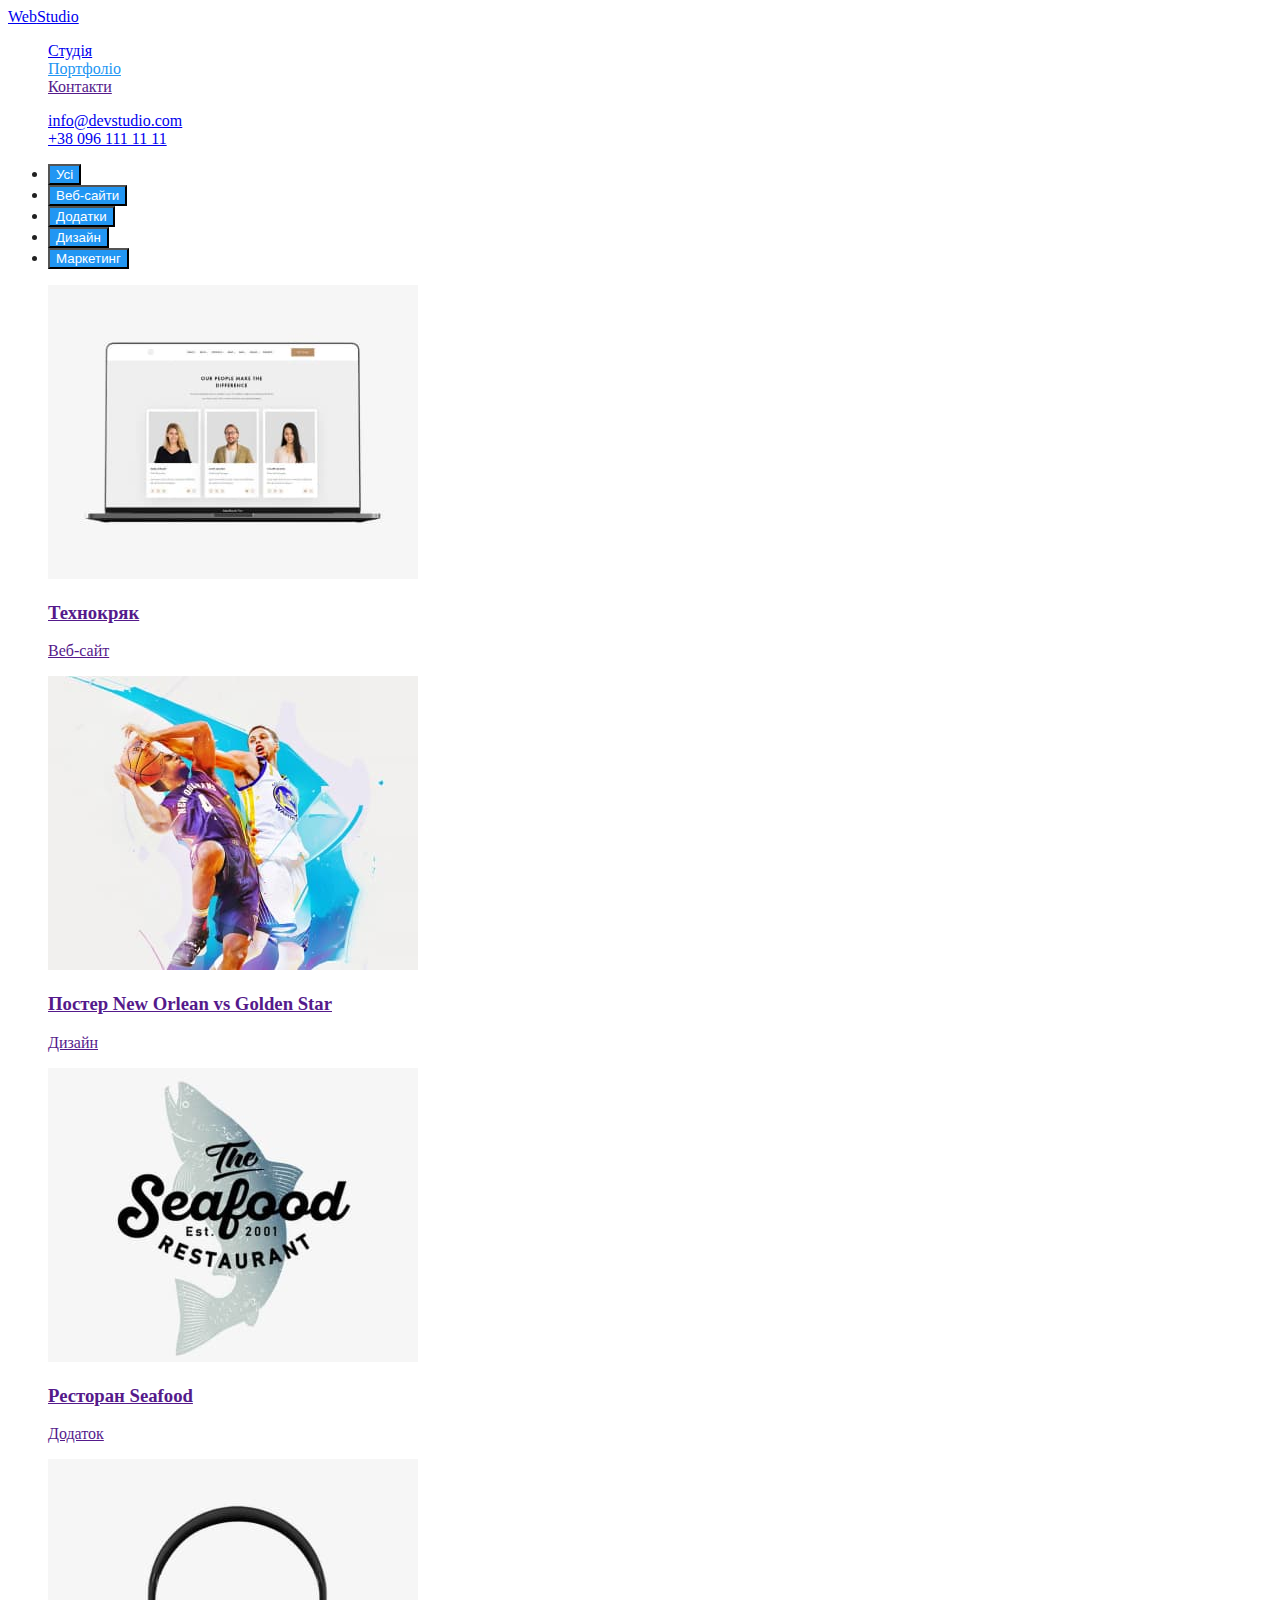
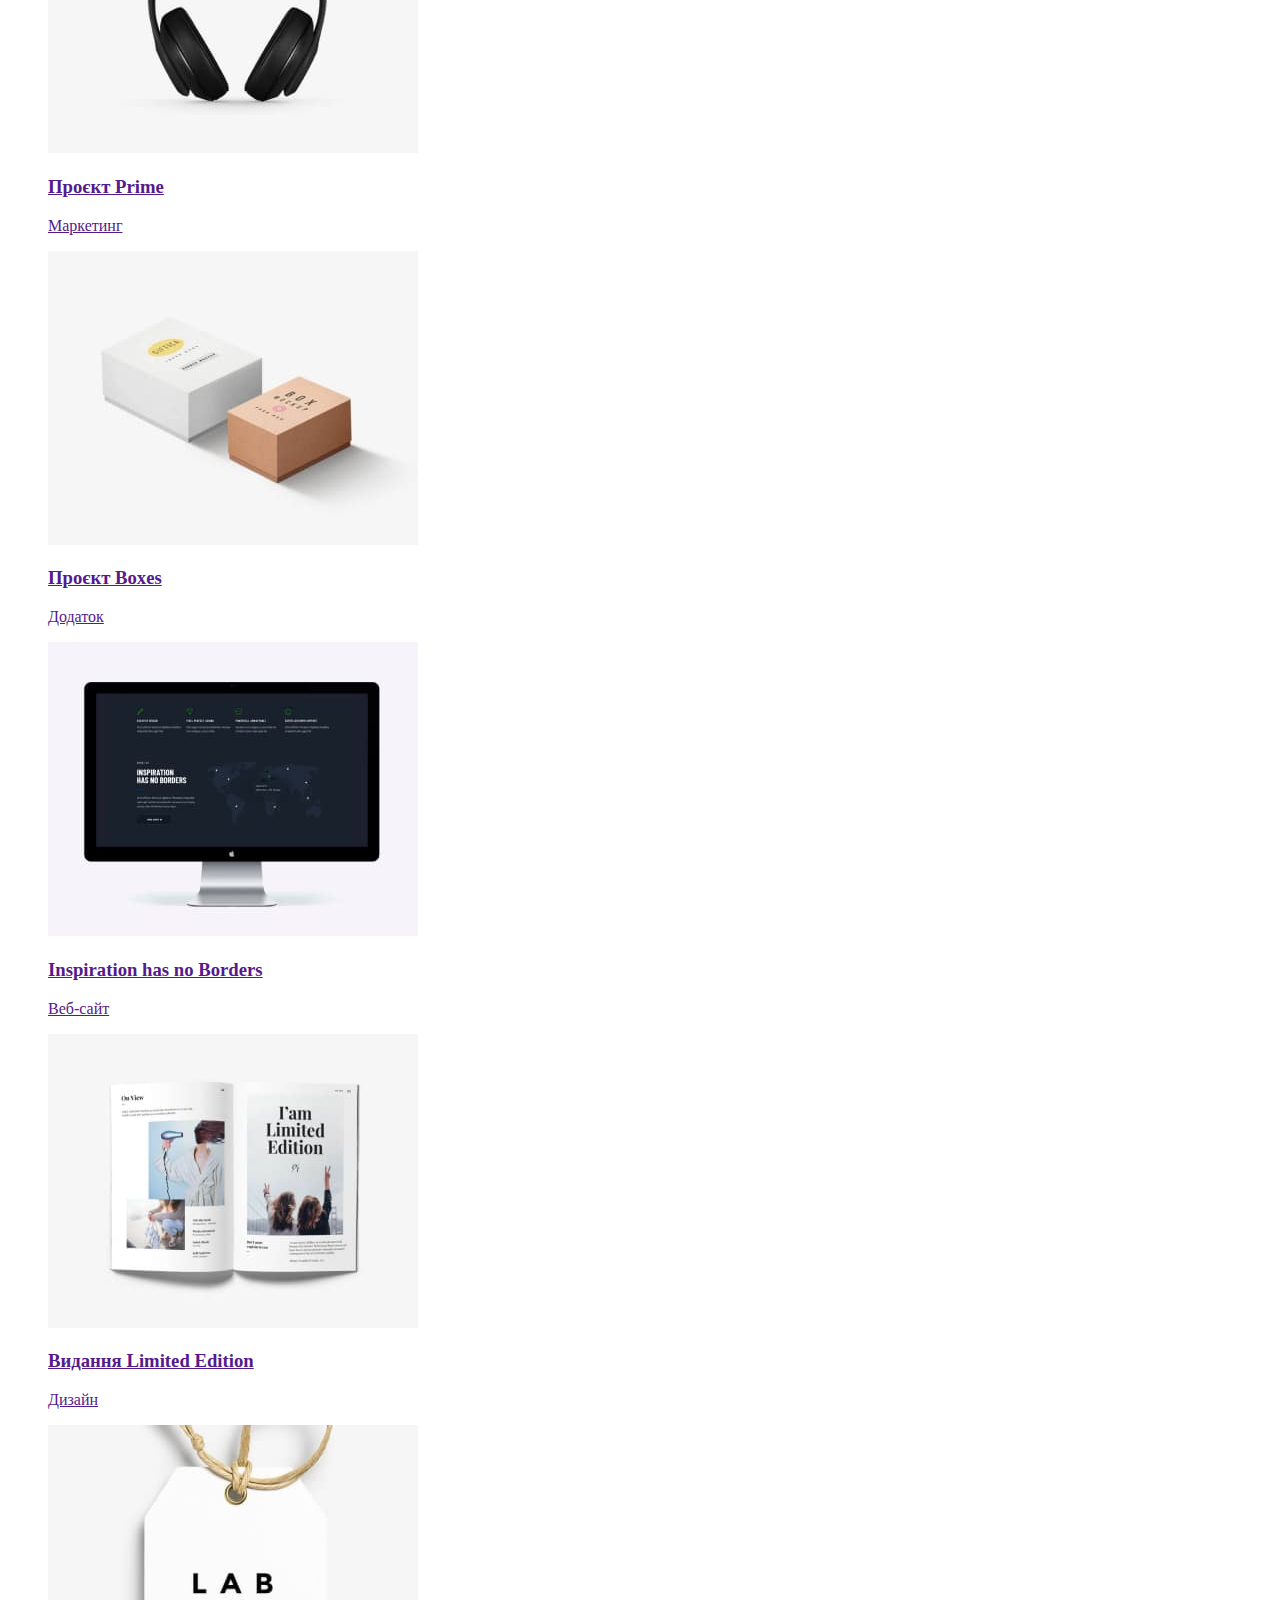
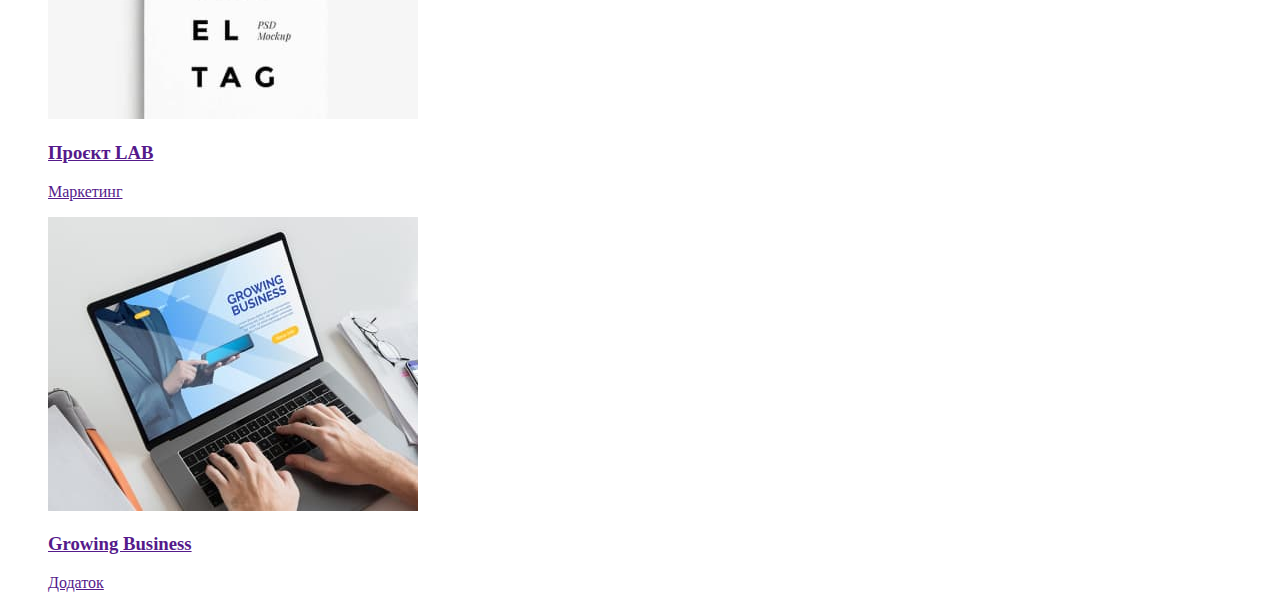
==== portfolio.html @ 47d782c4 "Honework" ====
<!DOCTYPE html>
<html lang="ua">
  <head>
    <meta charset="UTF-8" />
    <meta http-equiv="X-UA-Compatible" content="IE=edge" />
    <meta name="viewport" content="width= , initial-scale=1.0" />
    <title>Portfolio</title>
    <link rel="stylesheet" href="./css/styles.css" />
  </head>

  <body>
    <header>
      <nav>
        <a lang="en" href="./index.html">Web<span>Studio</span></a>

        <ul class="site-nav list">
          <li class="list"><a class="link" href="./index.html">Студія</a></li>
          <li class="list"><a class="link current" href="./portfolio.html">Портфоліо</a></li>
          <li class="list"><a class="link" href="">Контакти</a></li>
        </ul>
      </nav>

      <ul>
        <li class="list link"><a href="mailto:info@devstudio.com">info@devstudio.com</a></li>
        <li class="list"><a href="tel:+380961111111">+38 096 111 11 11</a></li>
      </ul>
    </header>

    <main>
      <h1 hidden>Наші роботи</h1>
      <ul>
        <li><button type="button" class="button">Усі</button></li>
        <li><button type="button" class="button">Веб-сайти</button></li>
        <li><button type="button" class="button">Додатки</button></li>
        <li><button type="button" class="button">Дизайн</button></li>
        <li><button type="button" class="button">Маркетинг</button></li>
      </ul>
      <ul class="product-list list">
        <li>
          <a href=""
            ><img src="./images/tecno.jpg" alt="Веб-сайт" width="370" />
            <h3 class="title">Технокряк</h3>
            <p class="description">Веб-сайт</p></a
          >
        </li>
        <li>
          <a href=""
            ><img src="./images/bascketball.jpg" alt="Банер" width="370" />
            <h3 class="title">Постер New Orlean vs Golden Star</h3>
            <p class="description">Дизайн</p></a
          >
        </li>
        <li>
          <a href=""
            ><img src="./images/seafood.jpg" alt="Додаток" width="370" />
            <h3 class="title">Ресторан Seafood</h3>
            <p class="description">Додаток</p></a
          >
        </li>
        <li>
          <a href=""
            ><img src="./images/headphones.jpg" alt="Маркетинг" width="370" />
            <h3 class="title">Проєкт Prime</h3>
            <p class="description">Маркетинг</p></a
          >
        </li>
        <li>
          <a href=""
            ><img src="./images/boxes.jpg" alt="Додаток" width="370" />
            <h3 class="title">Проєкт Boxes</h3>
            <p class="description">Додаток</p></a
          >
        </li>
        <li>
          <a href=""
            ><img src="./images/monitor.jpg" alt="Веб-сайт" width="370" />
            <h3 class="title">Inspiration has no Borders</h3>
            <p class="description">Веб-сайт</p></a
          >
        </li>
        <li>
          <a href=""
            ><img src="./images/book.jpg" alt="Дизайн" width="370" />
            <h3 class="title">Видання Limited Edition</h3>
            <p class="description">Дизайн</p></a
          >
        </li>
        <li>
          <a href=""
            ><img src="./images/label.jpg" alt="Маркетинг" width="370" />
            <h3 class="title">Проєкт LAB</h3>
            <p class="description">Маркетинг</p></a
          >
        </li>
        <li>
          <a href=""
            ><img src="./images/laptop.jpg" alt="Додаток" width="370" />
            <h3 class="title">Growing Business</h3>
            <p class="description">Додаток</p></a
          >
        </li>
      </ul>
    </main>
  </body>
</html>
---- css/styles.css ----
:root {
  --primary-text-color: #212121;
  --secondary-text-color: #757575;
  --accent-color: #2196f3;
  --hero-text: #ffffff;
}

body {
  color: var(--primary-text-color);
  background-color: #fff;
}

.list {
  list-style: none;
}

/* site nav */
.site-nav {
  color: var(--accent-color);
}

.site-nav .link:hover,
.site-nav .link:focus {
  color: var(--accent-color);
}

.site-nav .link.current {
  color: var(--accent-color);
}

/* button */
.button {
  color: var(--hero-text);
  background-color: var(--accent-color);
}
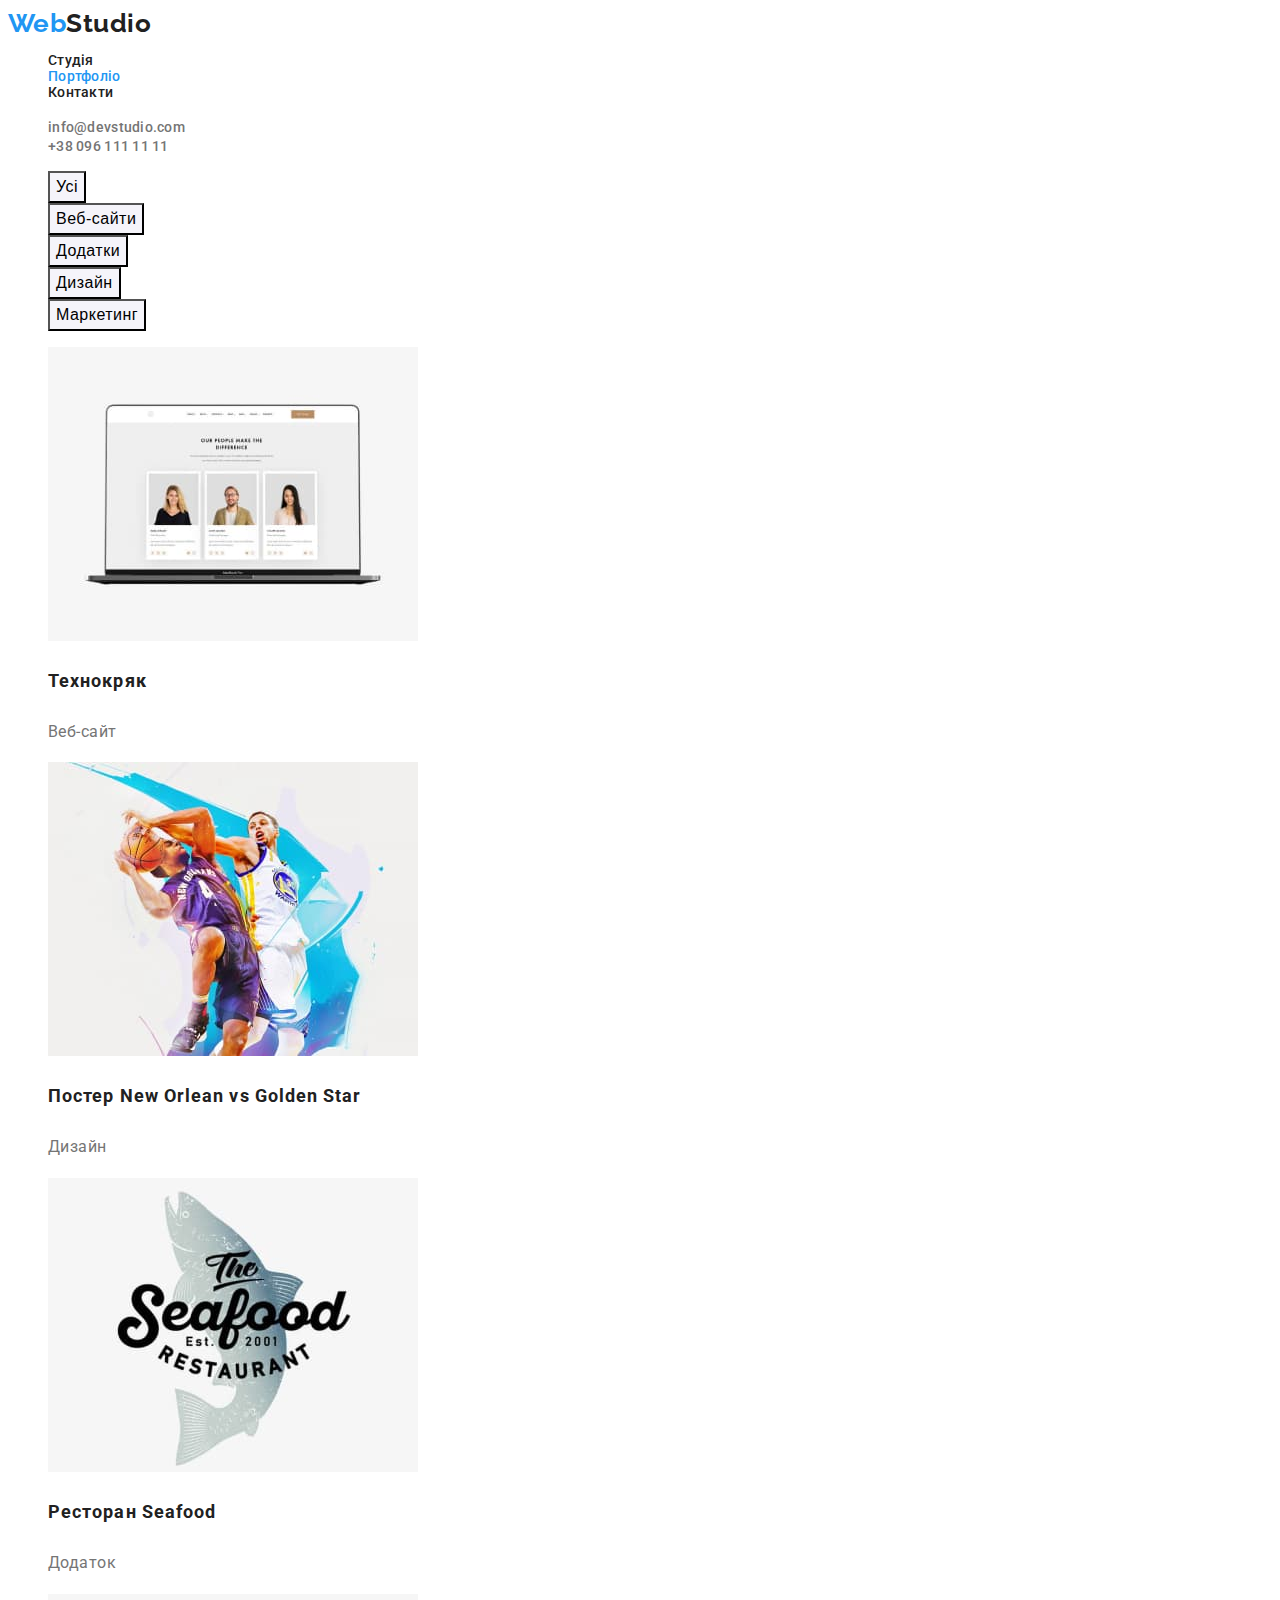
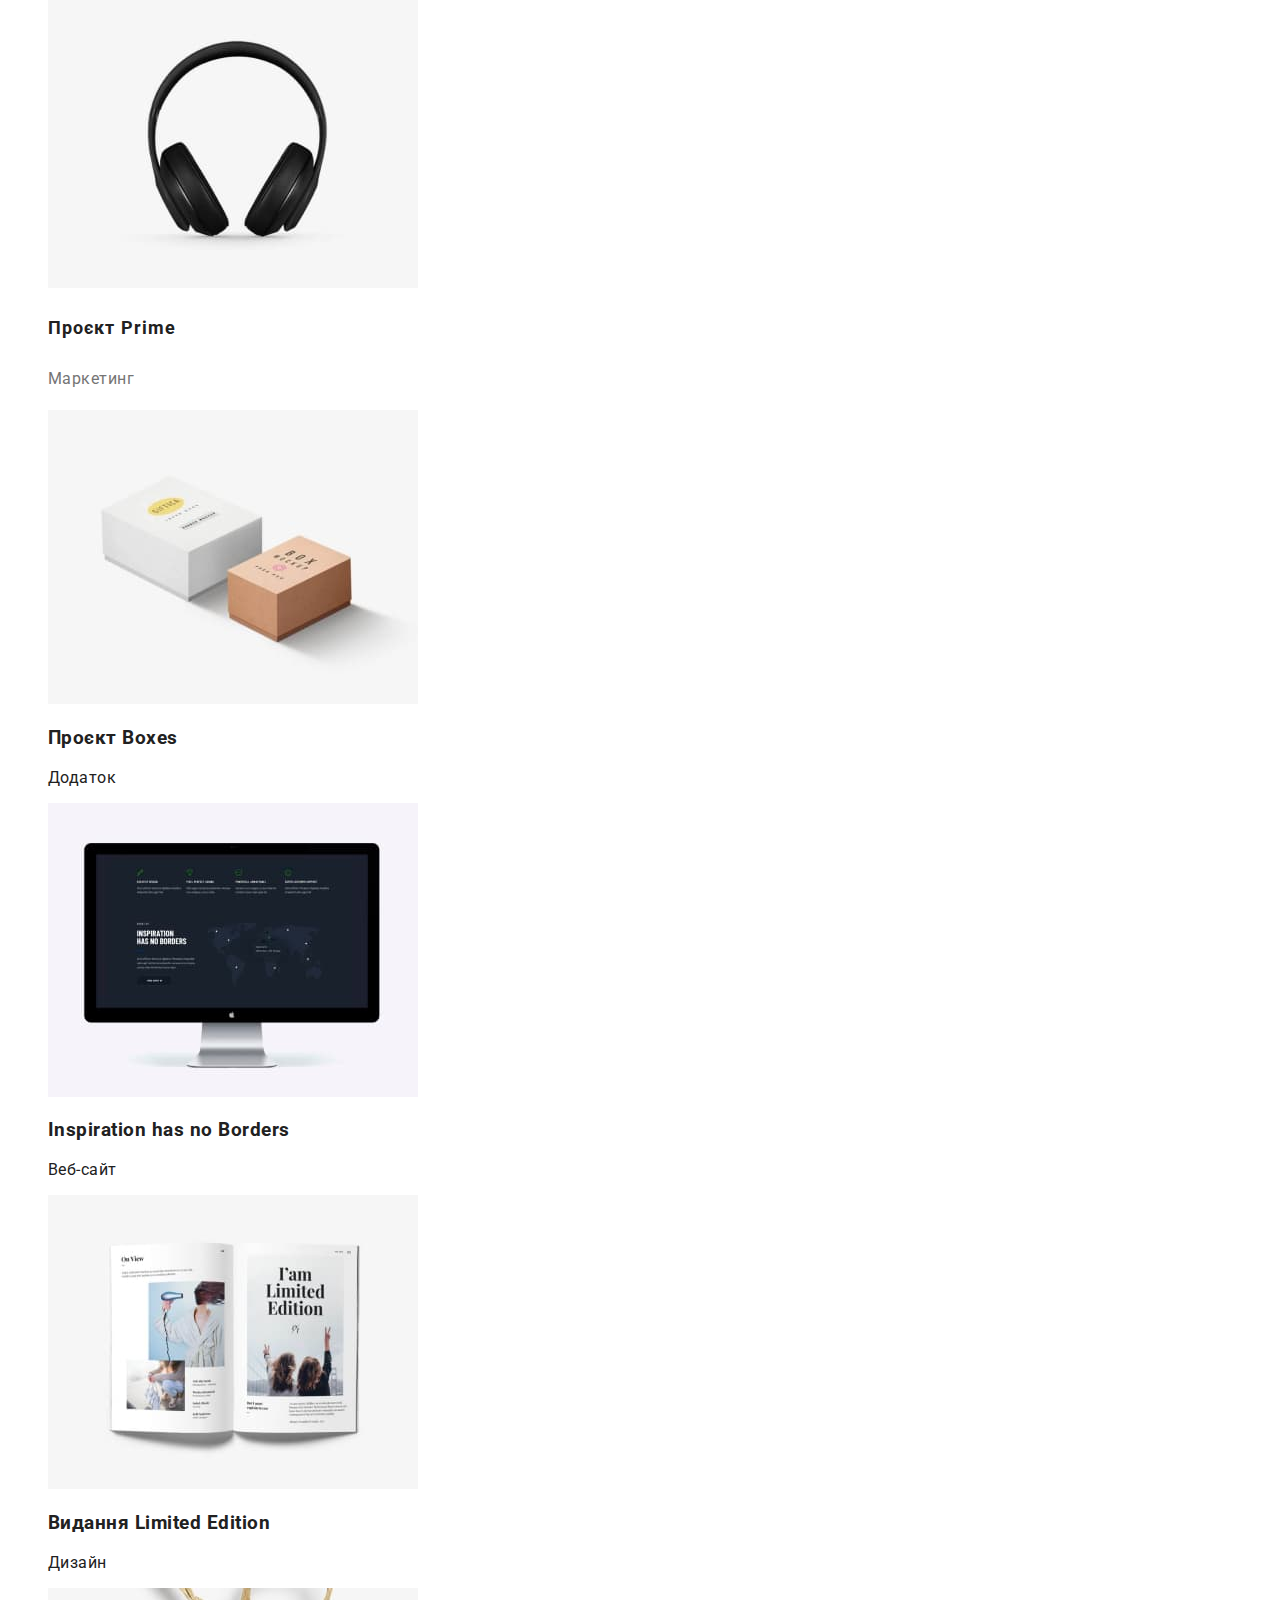
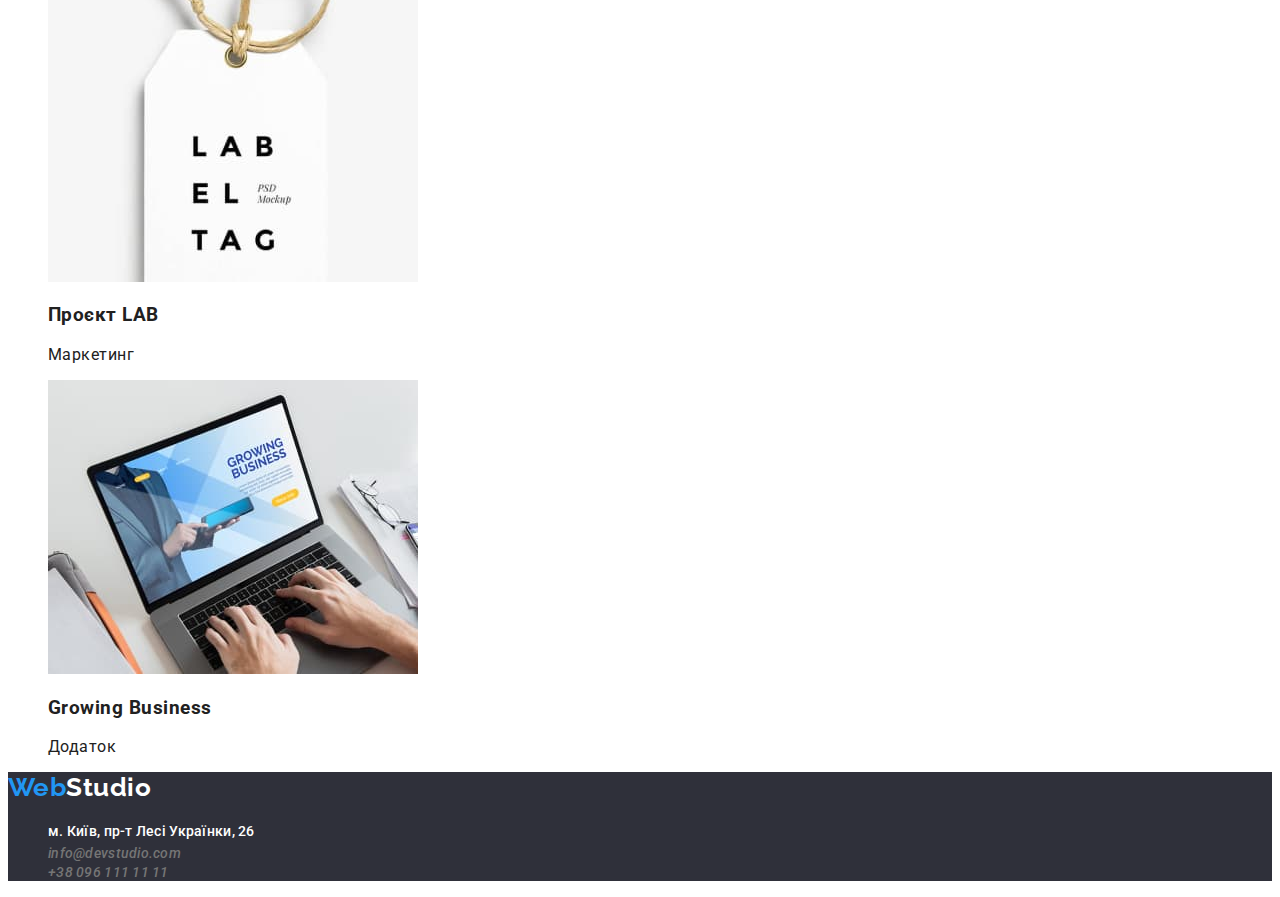
==== commit 76826824: "homework 2" ====
--- a/portfolio.html
+++ b/portfolio.html
@@ -1,17 +1,20 @@
 <!DOCTYPE html>
-<html lang="ua">
+<html lang="uk">
   <head>
     <meta charset="UTF-8" />
     <meta http-equiv="X-UA-Compatible" content="IE=edge" />
     <meta name="viewport" content="width= , initial-scale=1.0" />
     <title>Portfolio</title>
+    <link rel="preconnect" href="https://fonts.googleapis.com" />
+    <link rel="preconnect" href="https://fonts.gstatic.com" crossorigin />
+    <link href="https://fonts.googleapis.com/css2?family=Raleway:wght@700&family=Roboto:wght@400;500;700;900&display=swap" rel="stylesheet" />
     <link rel="stylesheet" href="./css/styles.css" />
   </head>
 
   <body>
     <header>
       <nav>
-        <a lang="en" href="./index.html">Web<span>Studio</span></a>
+        <a class="logo link" lang="en" href="./index.html"><span class="logo-web">Web</span>Studio</a>
 
         <ul class="site-nav list">
           <li class="list"><a class="link" href="./index.html">Студія</a></li>
@@ -20,86 +23,84 @@
         </ul>
       </nav>
 
-      <ul>
-        <li class="list link"><a href="mailto:info@devstudio.com">info@devstudio.com</a></li>
-        <li class="list"><a href="tel:+380961111111">+38 096 111 11 11</a></li>
+      <ul class="contacts">
+        <li class="list"><a class="link" href="mailto:info@devstudio.com">info@devstudio.com</a></li>
+        <li class="list"><a class="link" href="tel:+380961111111">+38 096 111 11 11</a></li>
       </ul>
     </header>
 
     <main>
-      <h1 hidden>Наші роботи</h1>
-      <ul>
-        <li><button type="button" class="button">Усі</button></li>
-        <li><button type="button" class="button">Веб-сайти</button></li>
-        <li><button type="button" class="button">Додатки</button></li>
-        <li><button type="button" class="button">Дизайн</button></li>
-        <li><button type="button" class="button">Маркетинг</button></li>
+      <h1 class="visually-hidden">Наші проєкти</h1>
+      <ul class="filter list">
+        <li><button type="button" class="filter-button">Усі</button></li>
+        <li><button type="button" class="filter-button">Веб-сайти</button></li>
+        <li><button type="button" class="filter-button">Додатки</button></li>
+        <li><button type="button" class="filter-button">Дизайн</button></li>
+        <li><button type="button" class="filter-button">Маркетинг</button></li>
       </ul>
+
       <ul class="product-list list">
         <li>
-          <a href=""
-            ><img src="./images/tecno.jpg" alt="Веб-сайт" width="370" />
-            <h3 class="title">Технокряк</h3>
-            <p class="description">Веб-сайт</p></a
-          >
+          <img src="./images/tecno.jpg" alt="Веб-сайт" width="370" />
+          <h3 class="project-name">Технокряк</h3>
+          <p class="project-description">Веб-сайт</p>
         </li>
         <li>
-          <a href=""
-            ><img src="./images/bascketball.jpg" alt="Банер" width="370" />
-            <h3 class="title">Постер New Orlean vs Golden Star</h3>
-            <p class="description">Дизайн</p></a
-          >
+          <img src="./images/bascketball.jpg" alt="Банер" width="370" />
+          <h3 class="project-name">Постер New Orlean vs Golden Star</h3>
+          <p class="project-description">Дизайн</p>
         </li>
         <li>
-          <a href=""
-            ><img src="./images/seafood.jpg" alt="Додаток" width="370" />
-            <h3 class="title">Ресторан Seafood</h3>
-            <p class="description">Додаток</p></a
-          >
+          <img src="./images/seafood.jpg" alt="Додаток" width="370" />
+          <h3 class="project-name">Ресторан Seafood</h3>
+          <p class="project-description">Додаток</p>
         </li>
         <li>
-          <a href=""
-            ><img src="./images/headphones.jpg" alt="Маркетинг" width="370" />
-            <h3 class="title">Проєкт Prime</h3>
-            <p class="description">Маркетинг</p></a
-          >
+          <img src="./images/headphones.jpg" alt="Маркетинг" width="370" />
+          <h3 class="project-name">Проєкт Prime</h3>
+          <p class="project-description">Маркетинг</p>
         </li>
         <li>
-          <a href=""
-            ><img src="./images/boxes.jpg" alt="Додаток" width="370" />
-            <h3 class="title">Проєкт Boxes</h3>
-            <p class="description">Додаток</p></a
-          >
+          <img src="./images/boxes.jpg" alt="Додаток" width="370" />
+          <h3 class="title">Проєкт Boxes</h3>
+          <p class="description">Додаток</p>
         </li>
         <li>
-          <a href=""
-            ><img src="./images/monitor.jpg" alt="Веб-сайт" width="370" />
-            <h3 class="title">Inspiration has no Borders</h3>
-            <p class="description">Веб-сайт</p></a
-          >
+          <img src="./images/monitor.jpg" alt="Веб-сайт" width="370" />
+          <h3 class="title">Inspiration has no Borders</h3>
+          <p class="description">Веб-сайт</p>
         </li>
         <li>
-          <a href=""
-            ><img src="./images/book.jpg" alt="Дизайн" width="370" />
-            <h3 class="title">Видання Limited Edition</h3>
-            <p class="description">Дизайн</p></a
-          >
+          <img src="./images/book.jpg" alt="Дизайн" width="370" />
+          <h3 class="title">Видання Limited Edition</h3>
+          <p class="description">Дизайн</p>
         </li>
         <li>
-          <a href=""
-            ><img src="./images/label.jpg" alt="Маркетинг" width="370" />
-            <h3 class="title">Проєкт LAB</h3>
-            <p class="description">Маркетинг</p></a
-          >
+          <img src="./images/label.jpg" alt="Маркетинг" width="370" />
+          <h3 class="title">Проєкт LAB</h3>
+          <p class="description">Маркетинг</p>
         </li>
         <li>
-          <a href=""
-            ><img src="./images/laptop.jpg" alt="Додаток" width="370" />
-            <h3 class="title">Growing Business</h3>
-            <p class="description">Додаток</p></a
-          >
+          <img src="./images/laptop.jpg" alt="Додаток" width="370" />
+          <h3 class="title">Growing Business</h3>
+          <p class="description">Додаток</p>
         </li>
       </ul>
     </main>
+
+    <footer class="footer">
+      <a class="logo link" lang="en" href="./index.html"><span class="logo-web">Web</span>Studio</a>
+      <address>
+        <ul class="contacts">
+          <li class="list">
+            <a class="map link" href="https://goo.gl/maps/CPtrU1FHBa2aNyZL9" target="_blank" rel="noreferrer noopener nofollow">
+              м. Київ, пр-т Лесі Українки, 26
+            </a>
+          </li>
+          <li class="list"><a class="link" href="mailto:info@devstudio.com">info@devstudio.com</a></li>
+          <li class="list"><a class="link" href="tel:+380961111111">+38 096 111 11 11</a></li>
+        </ul>
+      </address>
+    </footer>
   </body>
 </html>
--- a/css/styles.css
+++ b/css/styles.css
@@ -1,24 +1,69 @@
 :root {
   --primary-text-color: #212121;
   --secondary-text-color: #757575;
+  --white-color: #ffffff;
   --accent-color: #2196f3;
-  --hero-text: #ffffff;
+  --background-hero-color: #2f303a;
+  --button-secondary-color: #188ce8;
+  --background-secondary-color: #f5f4fa;
 }
 
 body {
   color: var(--primary-text-color);
   background-color: #fff;
-}
-
+
+  font-family: Roboto, sans-serif;
+  letter-spacing: 0.03em;
+}
+
+/* Rules */
 .list {
   list-style: none;
 }
 
+.link {
+  text-decoration: none;
+}
+
+.visually-hidden {
+  position: absolute;
+  white-space: nowrap;
+  width: 1px;
+  height: 1px;
+  overflow: hidden;
+  border: 0;
+  padding: 0;
+  clip: rect(0 0 0 0);
+  clip-path: inset(50%);
+  margin: -1px;
+}
+
+/* logo */
+
+.logo {
+  color: var(--primary-text-color);
+
+  font-family: "Raleway";
+  font-weight: 700;
+  font-size: 26px;
+  line-height: 1.2;
+}
+
+.logo-web {
+  color: var(--accent-color);
+}
+
 /* site nav */
 .site-nav {
-  color: var(--accent-color);
-}
-
+  font-weight: 500;
+  font-size: 14px;
+  line-height: 1.14;
+  letter-spacing: 0.02em;
+}
+
+.site-nav .link {
+  color: var(--primary-text-color);
+}
 .site-nav .link:hover,
 .site-nav .link:focus {
   color: var(--accent-color);
@@ -28,8 +73,159 @@
   color: var(--accent-color);
 }
 
+/* contacts */
+.contacts .link {
+  color: var(--secondary-text-color);
+
+  font-weight: 500;
+  font-size: 14px;
+  line-height: 1.14;
+  letter-spacing: 0.02em;
+}
+
+.contacts .link:hover,
+.contacts .link:focus {
+  color: var(--accent-color);
+}
+
+/* main */
+/* hero section */
+.hero {
+  background-color: var(--background-hero-color);
+}
+
+.hero-title {
+  color: var(--white-color);
+  font-weight: 900;
+  font-size: 44px;
+  line-height: 1.36;
+  text-align: center;
+  letter-spacing: 0.06em;
+  text-transform: uppercase;
+}
+
 /* button */
-.button {
-  color: var(--hero-text);
+.hero-button {
+  font-weight: 700;
+  font-size: 16px;
+  line-height: 1.87;
+  letter-spacing: 0.06em;
+  color: var(--white-color);
   background-color: var(--accent-color);
 }
+
+.hero-button:focus,
+.hero-button:hover {
+  cursor: pointer;
+  background-color: var(--button-secondary-color);
+}
+
+/* portfolio button */
+
+.filter-button {
+  font-weight: 500;
+  font-size: 16px;
+  line-height: 1.62;
+  background-color: var(--background-secondary-color);
+  text-align: center;
+  letter-spacing: 0.03em;
+}
+.filter-button:focus,
+.filter-button:hover {
+  cursor: pointer;
+  background-color: var(--accent-color);
+  color: var(--white-color);
+}
+
+/* features section */
+
+.features-title {
+  font-weight: 700;
+  font-size: 14px;
+  line-height: 1.17;
+  letter-spacing: 0.03em;
+  text-transform: uppercase;
+}
+
+.features-description {
+  font-size: 14px;
+  line-height: 1.7;
+  letter-spacing: 0.03em;
+  color: var(--secondary-text-color);
+}
+
+/* what we are doing */
+
+.about-title {
+  font-size: 36px;
+  line-height: 1.17;
+  font-weight: 700;
+  letter-spacing: 0.03em;
+}
+
+/* our team */
+
+.team {
+  background-color: var(--background-secondary-color);
+}
+
+.team .background {
+  background-color: var(--white-color);
+}
+
+.team-title {
+  font-weight: 700;
+  font-size: 36px;
+  line-height: 1.17;
+  letter-spacing: 0.03em;
+}
+
+.team-name {
+  font-weight: 500;
+  font-size: 16px;
+  line-height: 1.19;
+  text-align: center;
+  letter-spacing: 0.03em;
+}
+
+.team-position {
+  font-size: 16px;
+  line-height: 1.19;
+  color: var(--secondary-text-color);
+  text-align: center;
+  letter-spacing: 0.03em;
+}
+
+/* footer */
+
+.footer {
+  background-color: var(--background-hero-color);
+  color: var(--white-color);
+}
+
+.footer .logo {
+  color: var(--white-color);
+}
+
+.footer .map {
+  color: var(--white-color);
+  font-size: 14px;
+  line-height: 1.7;
+  font-style: normal;
+}
+
+/* portfolio */
+.project-name {
+  font-weight: 700;
+  font-size: 18px;
+  line-height: 2;
+  letter-spacing: 0.06em;
+  color: var(--main-text-color);
+}
+
+.project-description {
+  font-size: 16px;
+  line-height: 1.87;
+  letter-spacing: 0.03em;
+  color: var(--secondary-text-color);
+}
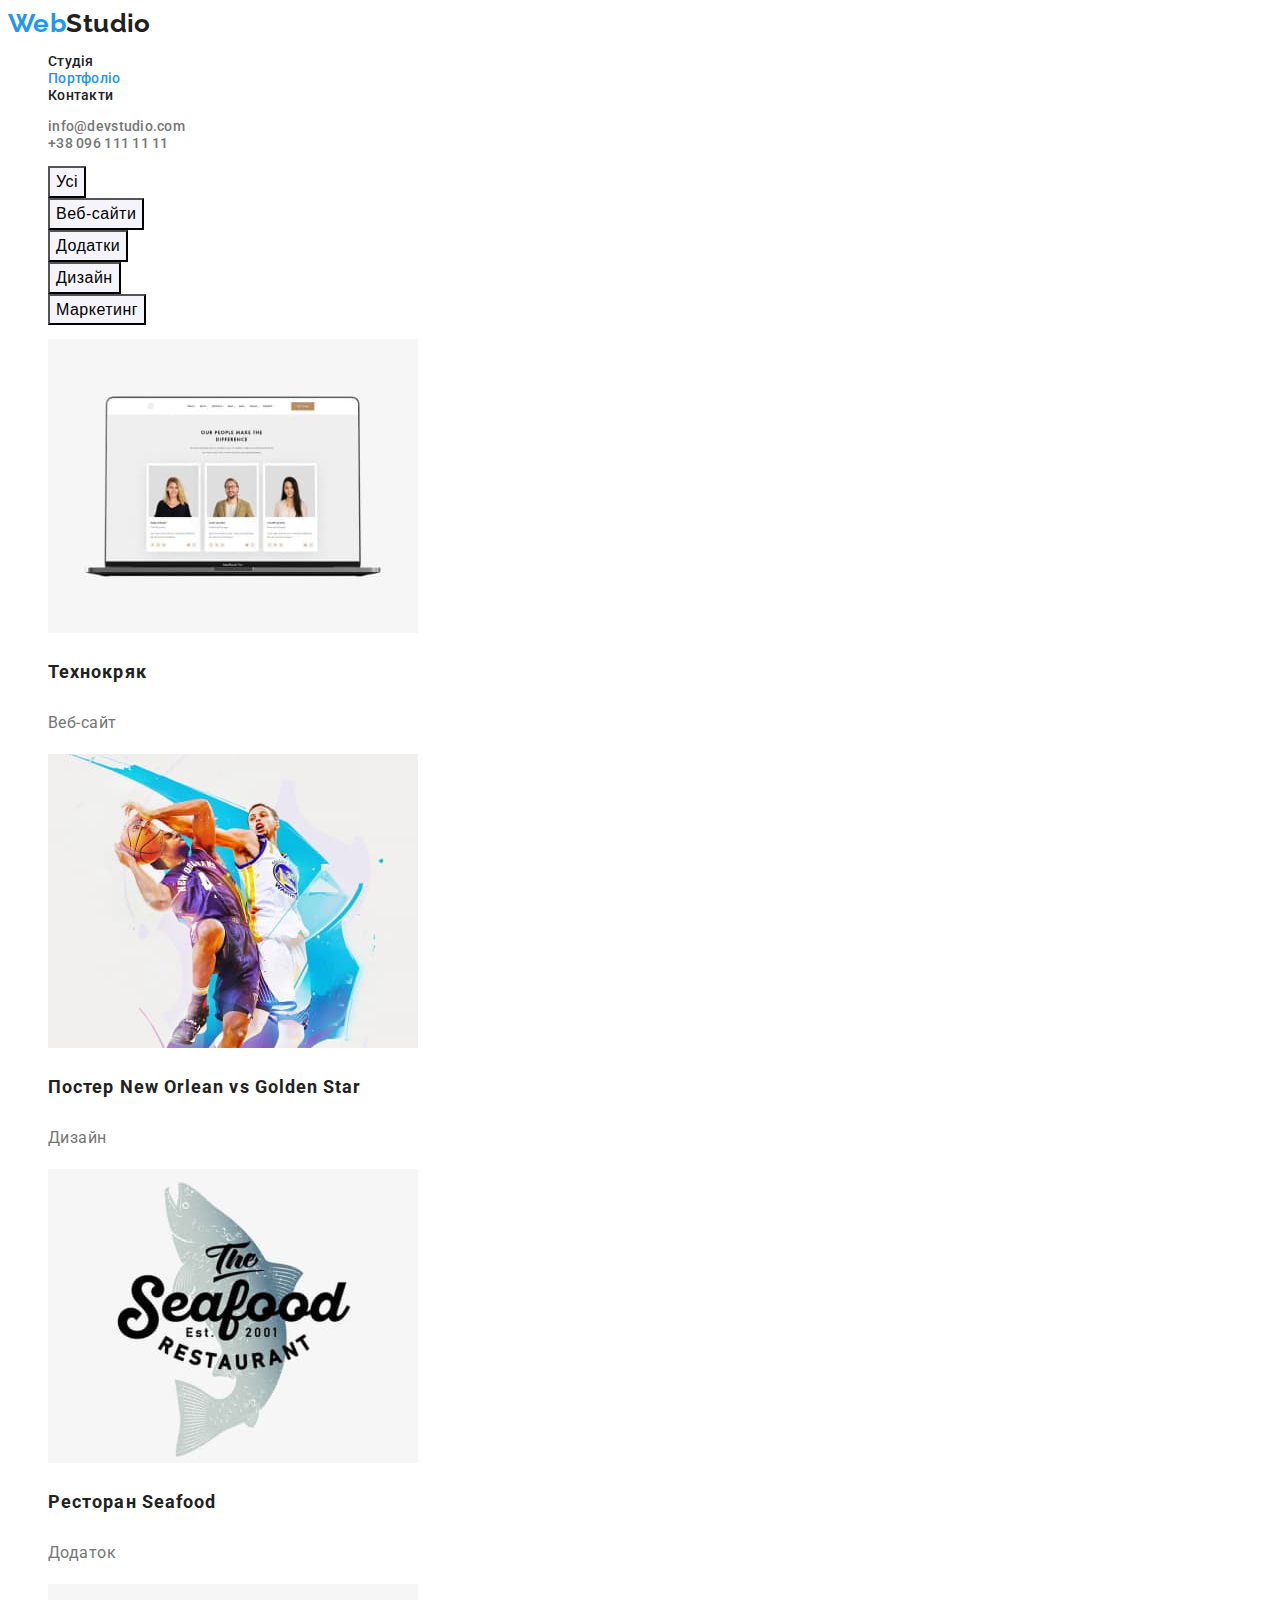
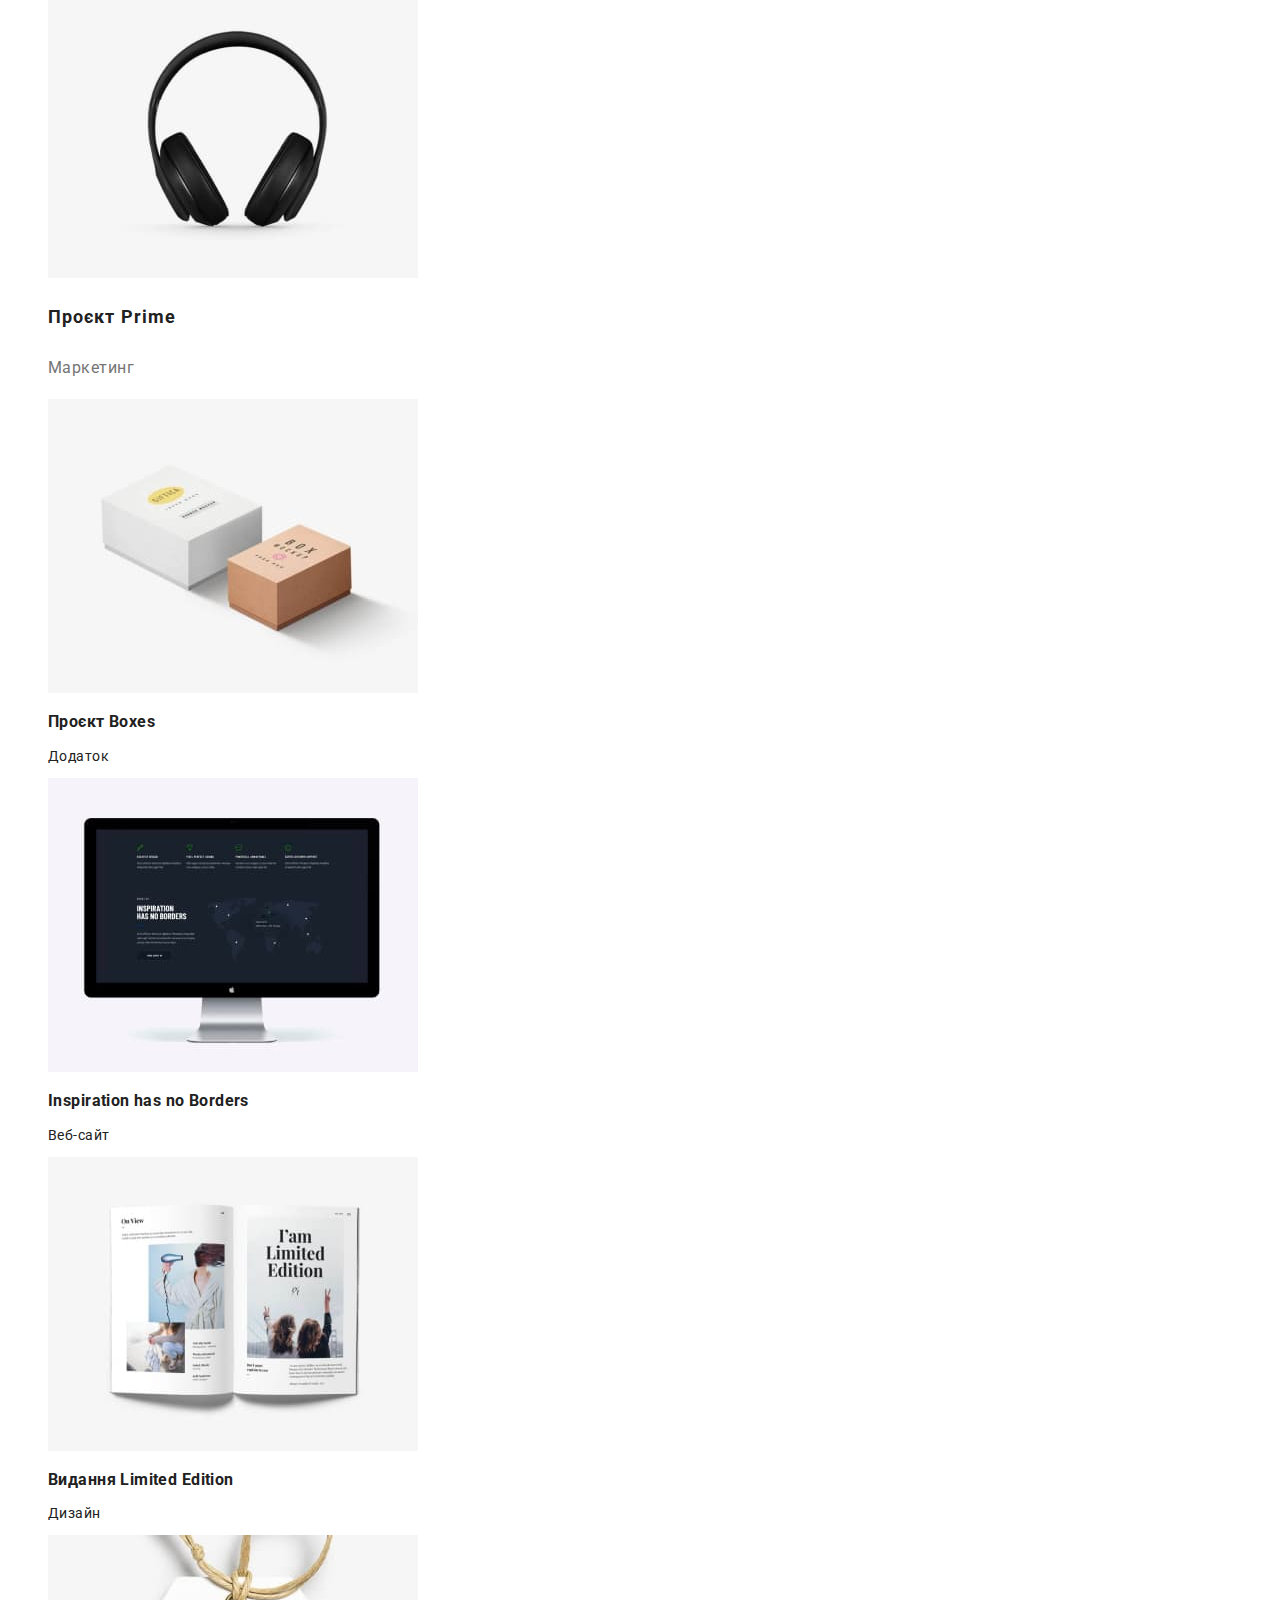
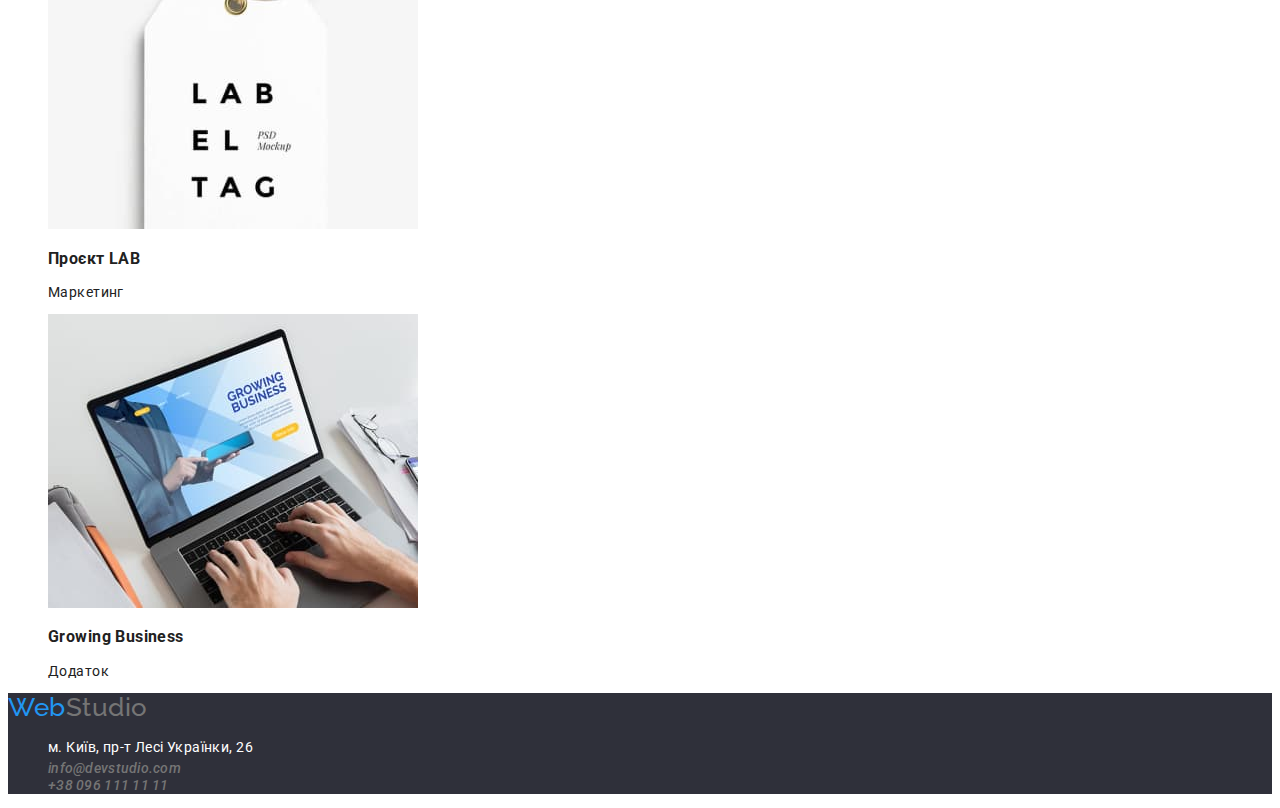
==== commit eec9de3a: "footer map" ====
--- a/portfolio.html
+++ b/portfolio.html
@@ -88,12 +88,13 @@
       </ul>
     </main>
 
-    <footer class="footer">
+     <footer class="footer">
       <a class="logo link" lang="en" href="./index.html"><span class="logo-web">Web</span>Studio</a>
+
       <address>
-        <ul class="contacts">
+        <ul class="adress list">
           <li class="list">
-            <a class="map link" href="https://goo.gl/maps/CPtrU1FHBa2aNyZL9" target="_blank" rel="noreferrer noopener nofollow">
+            <a class="map" href="https://goo.gl/maps/CPtrU1FHBa2aNyZL9" target="_blank" rel="noreferrer noopener nofollow">
               м. Київ, пр-т Лесі Українки, 26
             </a>
           </li>
--- a/css/styles.css
+++ b/css/styles.css
@@ -10,9 +10,10 @@
 
 body {
   color: var(--primary-text-color);
-  background-color: #fff;
+  background-color: var(--white-color);
 
   font-family: Roboto, sans-serif;
+  font-size: 14px;
   letter-spacing: 0.03em;
 }
 
@@ -54,16 +55,13 @@
 }
 
 /* site nav */
-.site-nav {
-  font-weight: 500;
-  font-size: 14px;
+
+.site-nav .link {
+  color: var(--primary-text-color);
+  font-weight: 500;
   line-height: 1.14;
   letter-spacing: 0.02em;
 }
-
-.site-nav .link {
-  color: var(--primary-text-color);
-}
 .site-nav .link:hover,
 .site-nav .link:focus {
   color: var(--accent-color);
@@ -78,7 +76,6 @@
   color: var(--secondary-text-color);
 
   font-weight: 500;
-  font-size: 14px;
   line-height: 1.14;
   letter-spacing: 0.02em;
 }
@@ -140,7 +137,6 @@
 /* features section */
 
 .features-title {
-  font-weight: 700;
   font-size: 14px;
   line-height: 1.17;
   letter-spacing: 0.03em;
@@ -148,7 +144,6 @@
 }
 
 .features-description {
-  font-size: 14px;
   line-height: 1.7;
   letter-spacing: 0.03em;
   color: var(--secondary-text-color);
@@ -156,10 +151,9 @@
 
 /* what we are doing */
 
-.about-title {
+.section-title {
   font-size: 36px;
   line-height: 1.17;
-  font-weight: 700;
   letter-spacing: 0.03em;
 }
 
@@ -173,13 +167,6 @@
   background-color: var(--white-color);
 }
 
-.team-title {
-  font-weight: 700;
-  font-size: 36px;
-  line-height: 1.17;
-  letter-spacing: 0.03em;
-}
-
 .team-name {
   font-weight: 500;
   font-size: 16px;
@@ -208,15 +195,23 @@
 }
 
 .footer .map {
-  color: var(--white-color);
-  font-size: 14px;
+  font-weight: 400;
   line-height: 1.7;
   font-style: normal;
+  color: var(--white-color);
+  text-decoration: none;
+}
+
+.footer .link {
+ color: var(--secondary-text-color);
+
+  font-weight: 500;
+  line-height: 1.14;
+  letter-spacing: 0.02em;
 }
 
 /* portfolio */
 .project-name {
-  font-weight: 700;
   font-size: 18px;
   line-height: 2;
   letter-spacing: 0.06em;
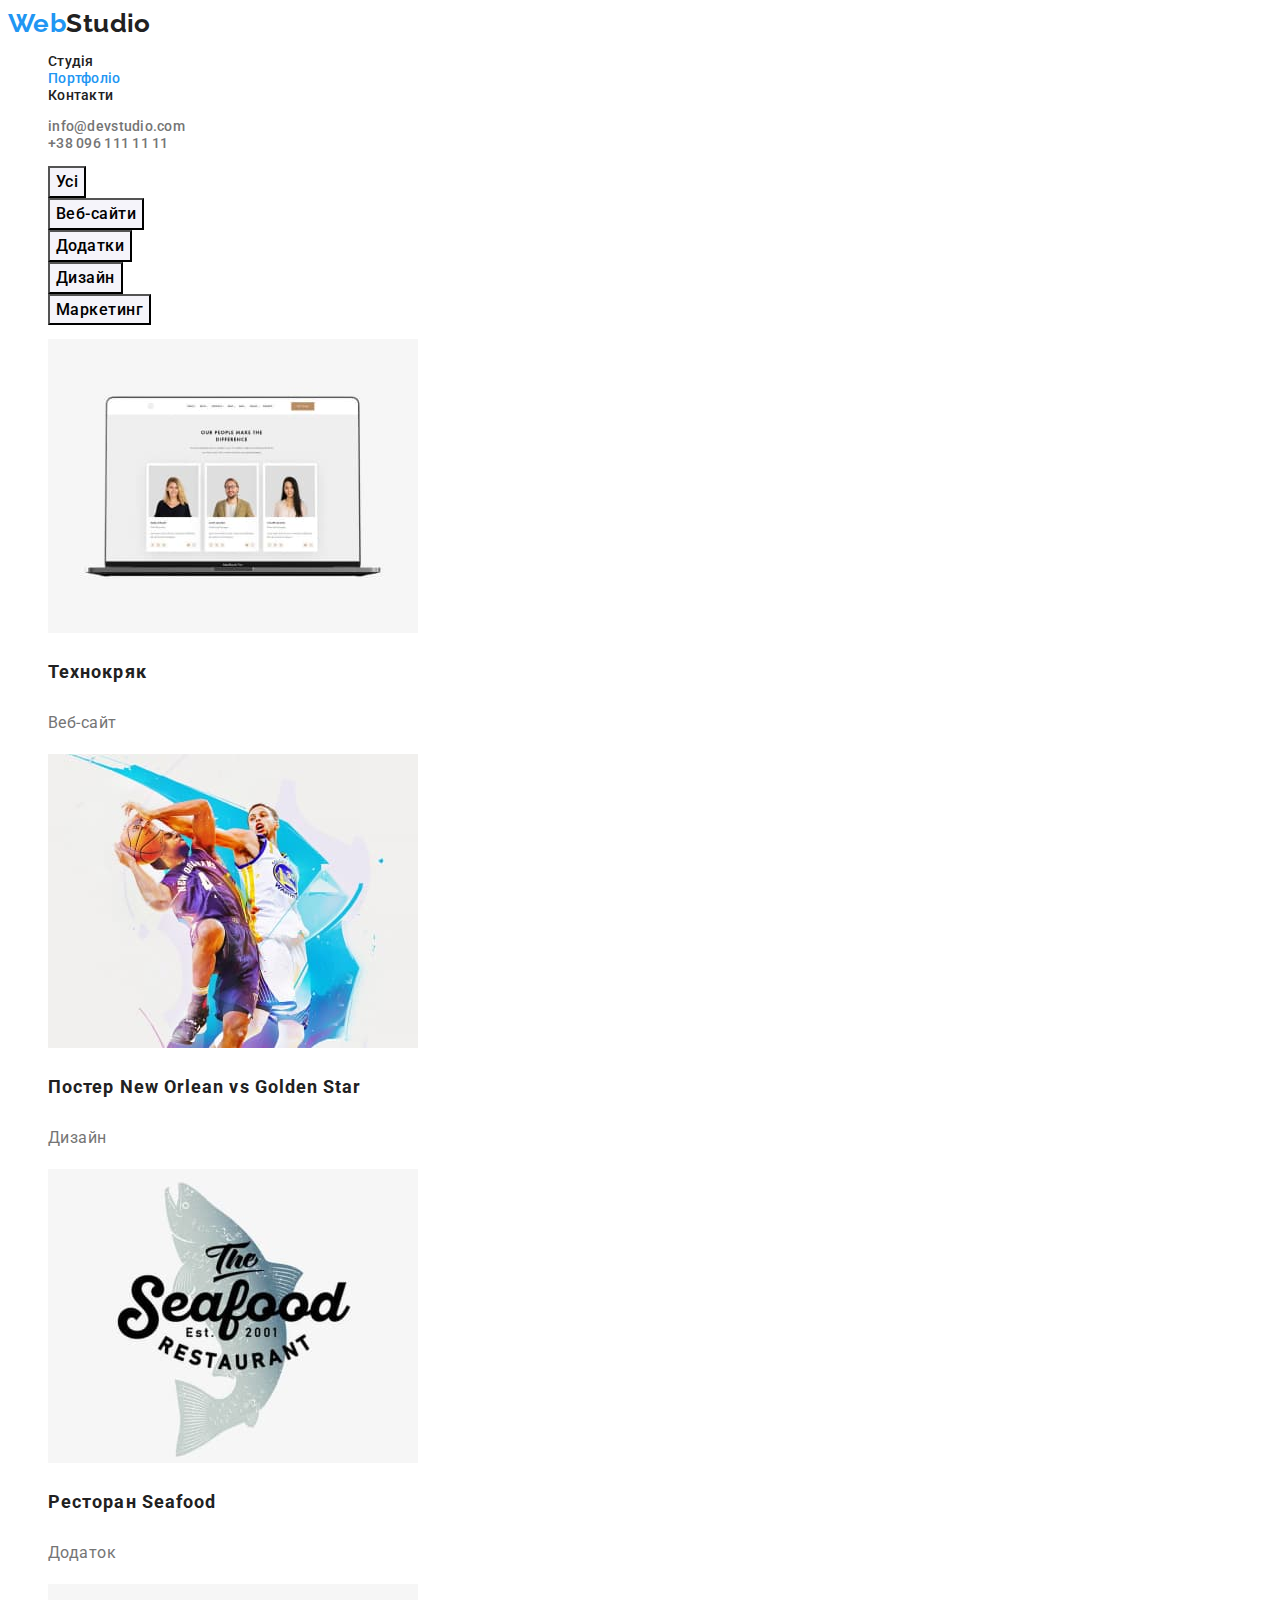
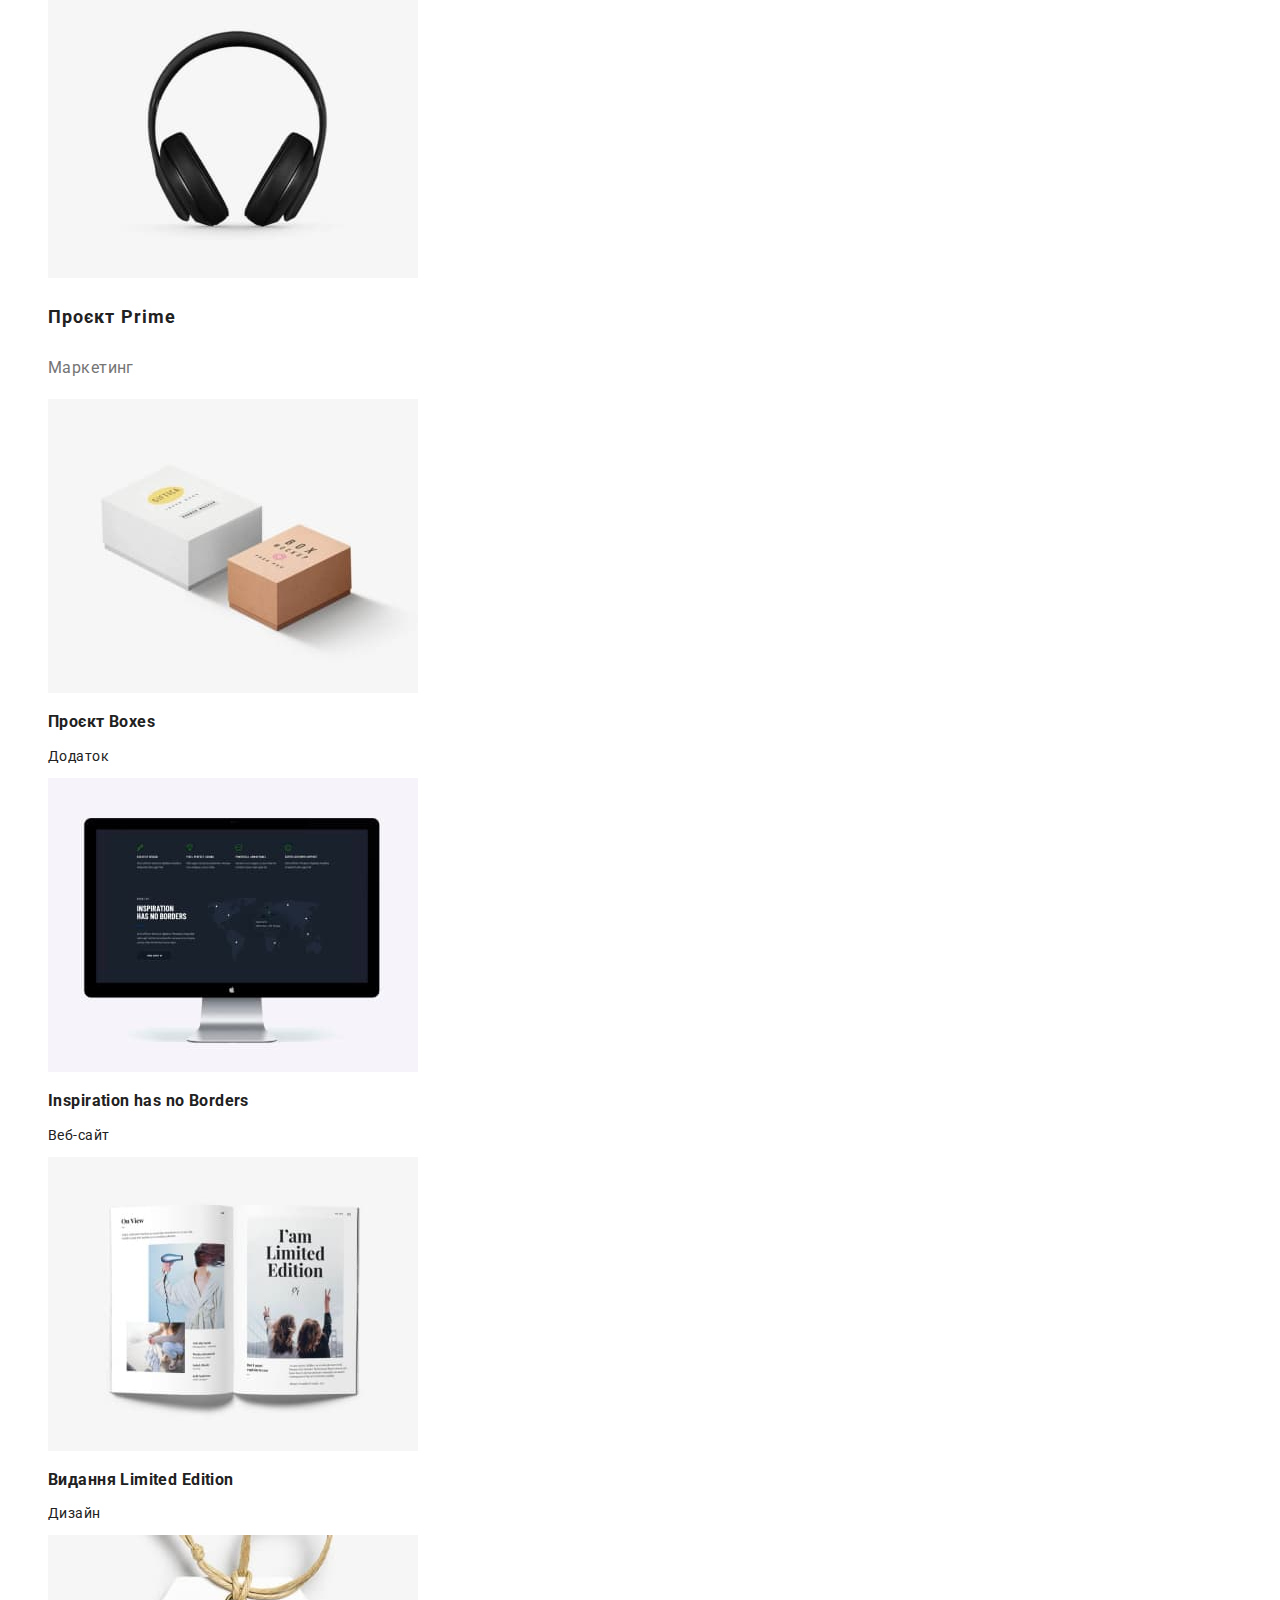
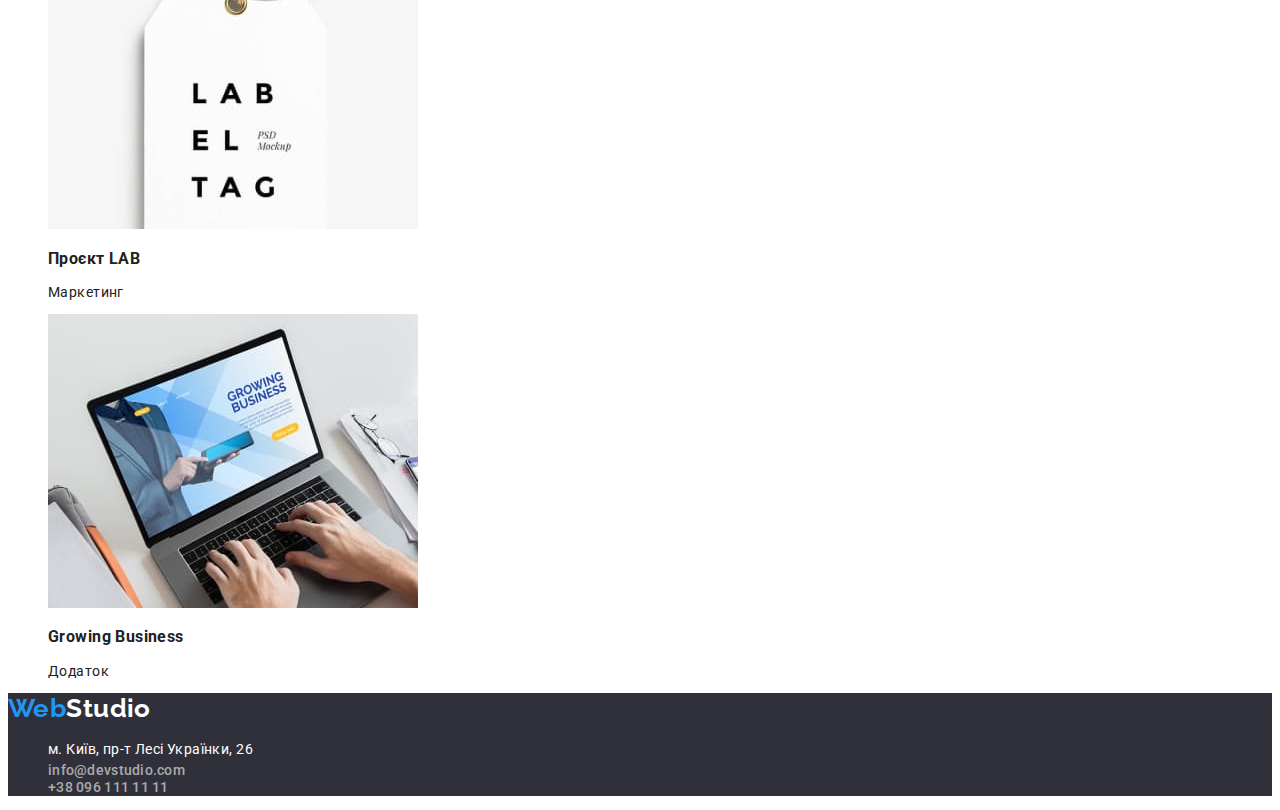
==== commit 86967049: "letter-spacing, footer" ====
--- a/portfolio.html
+++ b/portfolio.html
@@ -88,8 +88,8 @@
       </ul>
     </main>
 
-     <footer class="footer">
-      <a class="logo link" lang="en" href="./index.html"><span class="logo-web">Web</span>Studio</a>
+    <footer class="footer">
+      <a class="logo" lang="en" href="./index.html"><span class="logo-web">Web</span>Studio</a>
 
       <address>
         <ul class="adress list">
--- a/css/styles.css
+++ b/css/styles.css
@@ -6,12 +6,12 @@
   --background-hero-color: #2f303a;
   --button-secondary-color: #188ce8;
   --background-secondary-color: #f5f4fa;
+  --footer-contacts-color: rgba(255, 255, 255, 0.6);
 }
 
 body {
   color: var(--primary-text-color);
   background-color: var(--white-color);
-
   font-family: Roboto, sans-serif;
   font-size: 14px;
   letter-spacing: 0.03em;
@@ -74,7 +74,6 @@
 /* contacts */
 .contacts .link {
   color: var(--secondary-text-color);
-
   font-weight: 500;
   line-height: 1.14;
   letter-spacing: 0.02em;
@@ -120,6 +119,7 @@
 /* portfolio button */
 
 .filter-button {
+  font-family: inherit;
   font-weight: 500;
   font-size: 16px;
   line-height: 1.62;
@@ -145,7 +145,6 @@
 
 .features-description {
   line-height: 1.7;
-  letter-spacing: 0.03em;
   color: var(--secondary-text-color);
 }
 
@@ -154,7 +153,6 @@
 .section-title {
   font-size: 36px;
   line-height: 1.17;
-  letter-spacing: 0.03em;
 }
 
 /* our team */
@@ -172,7 +170,6 @@
   font-size: 16px;
   line-height: 1.19;
   text-align: center;
-  letter-spacing: 0.03em;
 }
 
 .team-position {
@@ -180,7 +177,6 @@
   line-height: 1.19;
   color: var(--secondary-text-color);
   text-align: center;
-  letter-spacing: 0.03em;
 }
 
 /* footer */
@@ -192,10 +188,10 @@
 
 .footer .logo {
   color: var(--white-color);
+  text-decoration: none;
 }
 
 .footer .map {
-  font-weight: 400;
   line-height: 1.7;
   font-style: normal;
   color: var(--white-color);
@@ -203,11 +199,16 @@
 }
 
 .footer .link {
- color: var(--secondary-text-color);
-
+  color: var(--footer-contacts-color);
+  font-style: normal;
   font-weight: 500;
   line-height: 1.14;
   letter-spacing: 0.02em;
+}
+
+.footer .link:hover,
+.footer .link:focus {
+  color: var(--accent-color);
 }
 
 /* portfolio */
@@ -215,12 +216,10 @@
   font-size: 18px;
   line-height: 2;
   letter-spacing: 0.06em;
-  color: var(--main-text-color);
 }
 
 .project-description {
   font-size: 16px;
   line-height: 1.87;
-  letter-spacing: 0.03em;
-  color: var(--secondary-text-color);
-}
+  color: var(--secondary-text-color);
+}
